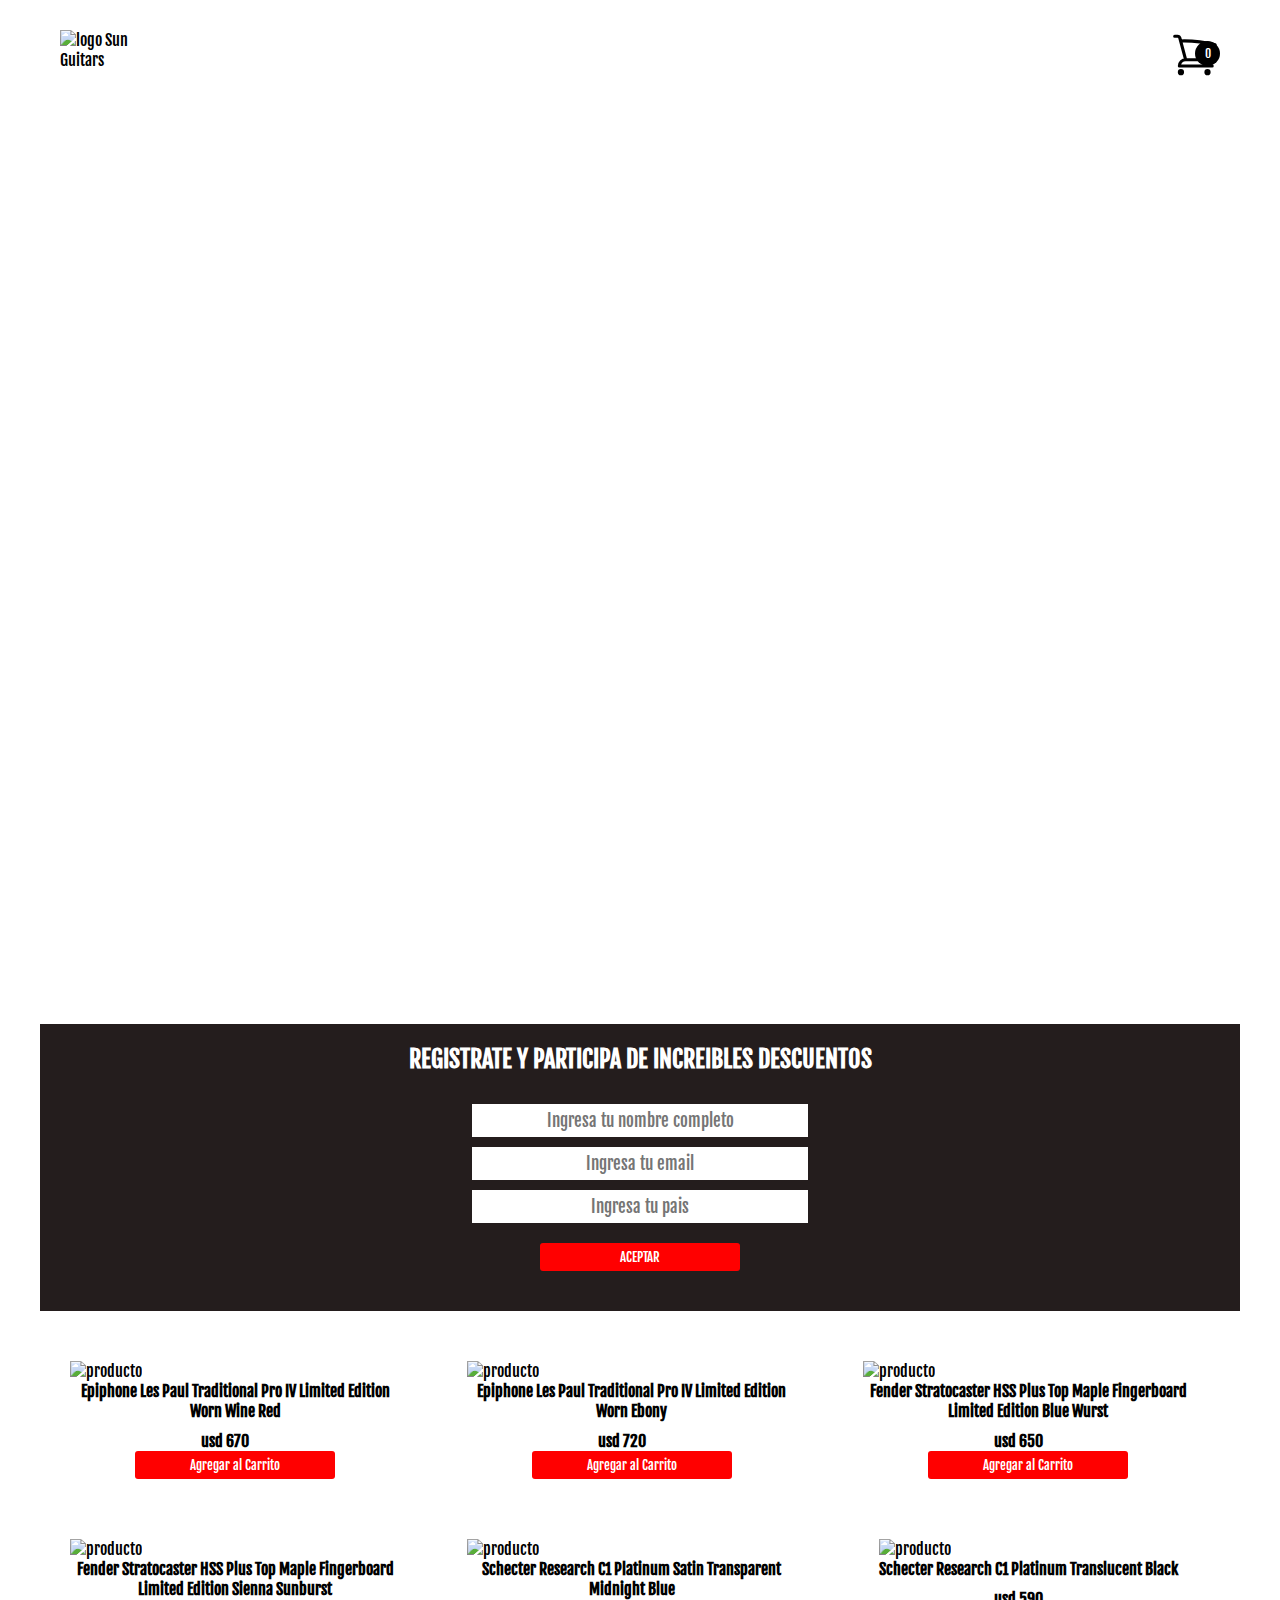
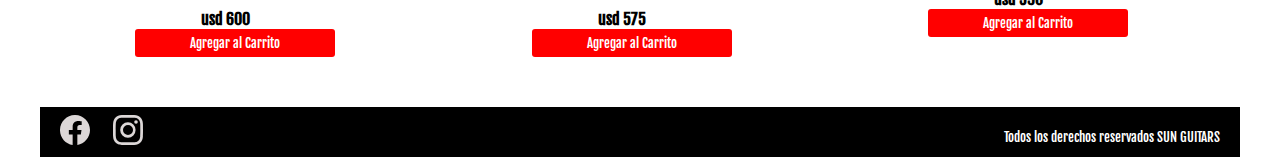
==== index.html @ 1c925fe8 "Agregando boton Finalizar compra en el carrito con sus funciones y cambiando font-family" ====
<!DOCTYPE html>
<html lang="es">

<head>
  <meta charset="UTF-8" />
  <meta http-equiv="X-UA-Compatible" content="IE=edge" />
  <meta name="viewport" content="width=device-width, initial-scale=1.0" />
  <link rel="shortcut icon" href="img/guitarra-electrica.png" type="image/x-icon" />
  <title>SUN GUITARS - Tu Sitio de Guitarras en la Web</title>
  <link href="https://cdn.jsdelivr.net/npm/bootstrap@5.3.2/dist/css/bootstrap.min.css" rel="stylesheet"
    integrity="sha384-T3c6CoIi6uLrA9TneNEoa7RxnatzjcDSCmG1MXxSR1GAsXEV/Dwwykc2MPK8M2HN" crossorigin="anonymous" />
  <link rel="stylesheet" href="./css/style1.css" />
</head>

<body>

  <header>
    <img class="logo" src="./img/SunGuitars_Logo-02.png" alt="logo Sun Guitars">
    <div class="container-icon">
      <div class="container-cart-icon">
        <svg xmlns="http://www.w3.org/2000/svg" fill="none" viewBox="0 0 24 24" stroke-width="1.5" stroke="currentColor"
          class="icon-cart">
          <path stroke-linecap="round" stroke-linejoin="round"
            d="M2.25 3h1.386c.51 0 .955.343 1.087.835l.383 1.437M7.5 14.25a3 3 0 00-3 3h15.75m-12.75-3h11.218c1.121-2.3 2.1-4.684 2.924-7.138a60.114 60.114 0 00-16.536-1.84M7.5 14.25L5.106 5.272M6 20.25a.75.75 0 11-1.5 0 .75.75 0 011.5 0zm12.75 0a.75.75 0 11-1.5 0 .75.75 0 011.5 0z" />
        </svg>
        <div class="count-products">
          <span id="contadorProductos">0</span>
        </div>
      </div>
      <div class="container-cart-products hidden-cart">
        <div class="row-product">
          <div class="cart-product">
          </div>
        </div>

        <div class="cart-total">
          <h3>TOTAL</h3>
          <span class="total-pagar"></span>
          <button class="finalizar-compra-btn rounded btn">Finalizar Compra</button>
        </div>

        

      </div>
  </header>
  
  <div class="banner">
    <div class="banner-container">
      <img class="logo-banner" src="./img/SunGuitars_Logo-04.png" alt="">
      <p>
        Este sitio esta dedicado para los amantes de este bello instrumento
        donde podras adquirir las mejores guitarras a precios increibles
      </p>
    </div>
  </div>

  <!-- termina nav -->

  <div class="form-container">

    <h2>REGISTRATE Y PARTICIPA DE INCREIBLES DESCUENTOS</h>
      <form class="formulario" id="form">
        <input class="rounded form-input" placeholder="Ingresa tu nombre completo" id="nombre" type="text" />
        <input class="rounded form-input" placeholder="Ingresa tu email" id="email" type="email" />
        <input class="rounded form-input" placeholder="Ingresa tu pais" id="pais" type="text" />
        <button class="send-btn rounded btn" type="submit">ACEPTAR</button>
      </form>
  </div>


  <div id="shopContent" class="shop-content">



  </div>

  <!-- ----- inicia footer -------- -->

  <footer class="contenedor">
    <div class="d-flex">
      <a href="https://www.facebook.com/" target="_blank">
        <svg xmlns="http://www.w3.org/2000/svg" fill="currentColor" class="bi bi-facebook" viewBox="0 0 16 16">
          <path
            d="M16 8.049c0-4.446-3.582-8.05-8-8.05C3.58 0-.002 3.603-.002 8.05c0 4.017 2.926 7.347 6.75 7.951v-5.625h-2.03V8.05H6.75V6.275c0-2.017 1.195-3.131 3.022-3.131.876 0 1.791.157 1.791.157v1.98h-1.009c-.993 0-1.303.621-1.303 1.258v1.51h2.218l-.354 2.326H9.25V16c3.824-.604 6.75-3.934 6.75-7.951z" />
        </svg>
      </a>
      <a href="./error404.html" target="_blank">
        <svg xmlns="http://www.w3.org/2000/svg" fill="currentColor" class="bi bi-instagram" viewBox="0 0 16 16">
          <path
            d="M8 0C5.829 0 5.556.01 4.703.048 3.85.088 3.269.222 2.76.42a3.917 3.917 0 0 0-1.417.923A3.927 3.927 0 0 0 .42 2.76C.222 3.268.087 3.85.048 4.7.01 5.555 0 5.827 0 8.001c0 2.172.01 2.444.048 3.297.04.852.174 1.433.372 1.942.205.526.478.972.923 1.417.444.445.89.719 1.416.923.51.198 1.09.333 1.942.372C5.555 15.99 5.827 16 8 16s2.444-.01 3.298-.048c.851-.04 1.434-.174 1.943-.372a3.916 3.916 0 0 0 1.416-.923c.445-.445.718-.891.923-1.417.197-.509.332-1.09.372-1.942C15.99 10.445 16 10.173 16 8s-.01-2.445-.048-3.299c-.04-.851-.175-1.433-.372-1.941a3.926 3.926 0 0 0-.923-1.417A3.911 3.911 0 0 0 13.24.42c-.51-.198-1.092-.333-1.943-.372C10.443.01 10.172 0 7.998 0h.003zm-.717 1.442h.718c2.136 0 2.389.007 3.232.046.78.035 1.204.166 1.486.275.373.145.64.319.92.599.28.28.453.546.598.92.11.281.24.705.275 1.485.039.843.047 1.096.047 3.231s-.008 2.389-.047 3.232c-.035.78-.166 1.203-.275 1.485a2.47 2.47 0 0 1-.599.919c-.28.28-.546.453-.92.598-.28.11-.704.24-1.485.276-.843.038-1.096.047-3.232.047s-2.39-.009-3.233-.047c-.78-.036-1.203-.166-1.485-.276a2.478 2.478 0 0 1-.92-.598 2.48 2.48 0 0 1-.6-.92c-.109-.281-.24-.705-.275-1.485-.038-.843-.046-1.096-.046-3.233 0-2.136.008-2.388.046-3.231.036-.78.166-1.204.276-1.486.145-.373.319-.64.599-.92.28-.28.546-.453.92-.598.282-.11.705-.24 1.485-.276.738-.034 1.024-.044 2.515-.045v.002zm4.988 1.328a.96.96 0 1 0 0 1.92.96.96 0 0 0 0-1.92zm-4.27 1.122a4.109 4.109 0 1 0 0 8.217 4.109 4.109 0 0 0 0-8.217zm0 1.441a2.667 2.667 0 1 1 0 5.334 2.667 2.667 0 0 1 0-5.334z" />
        </svg>
      </a>
    </div>

    <div>
      <p>Todos los derechos reservados SUN GUITARS</p>
    </div>
  </footer>

  <script src="https://cdn.jsdelivr.net/npm/@popperjs/core@2.11.8/dist/umd/popper.min.js"
    integrity="sha384-I7E8VVD/ismYTF4hNIPjVp/Zjvgyol6VFvRkX/vR+Vc4jQkC+hVqc2pM8ODewa9r"
    crossorigin="anonymous"></script>
  <script src="https://cdn.jsdelivr.net/npm/bootstrap@5.3.2/dist/js/bootstrap.min.js"
    integrity="sha384-BBtl+eGJRgqQAUMxJ7pMwbEyER4l1g+O15P+16Ep7Q9Q+zqX6gSbd85u4mG4QzX+"
    crossorigin="anonymous"></script>
  <script src="https://cdn.jsdelivr.net/npm/sweetalert2@11"></script>
  <script src="./js/main2.js"></script>
</body>

</html>
---- css/style1.css ----
@font-face {
    font-family: FjallaOne-Regular;
    src: url(../fonts/FjallaOne-Regular.ttf)
  }
* {
  font-family: "FjallaOne-Regular";
  padding: 0;
  margin: 0;
  box-sizing: border-box;
}

h1,
h2,
h3,
h4,
h5,
h6,
p,
a,
input,
textarea,
ul {
  margin: 0;
  padding: 0;
}
body {
  margin: 0 auto;
  max-width: 1200px;
}

/* --------- header --------- */

header{
  display: flex;
  justify-content: space-between;
  padding: 30px 20px 40px 20px;

}
.logo{
  width:80px;
  height: 50px;
}

.icon-cart{
  width:50px;
  stroke: #000;

}
.icon-cart:hover{
  cursor: pointer;
}
.container-icon{
  position: relative;
}
.count-products{
  position: absolute;
  top:20%;
  right:0px;
  width: 25px;
  height: 25px;
  
  background-color: #000;
  color:#fff;

  display: flex;
  justify-content: center;
  align-items: center;
  border-radius: 50%;

}

#contadorProductos{
  font-size: 12px;
}

.container-cart-products{
  position: absolute;
  top:50px;
  right: 0;

  background-color: #fff;
  width: 400px;
  z-index: 1;
  box-shadow: 0 ;
}

.cart-product{
  display: flex;
  align-items: center;
  justify-content: space-between;
  padding: 30px;
  
  border-bottom: 1px solid rgba(0,0,0,0.20);
}
.info-cart-product{
  display: flex;
  justify-content: space-between;
  gap: 10px;
  padding: 2px;
  flex: 0.8;
  
}

.titulo-producto-carrito{
  color: #000;
  font-size: 15px;
}

.precio-producto-carrito{
  font-weight: 700;
  font-size: 13px;
  margin-left: 10px;

}

.cantidad-producto-carrito{
  font-weight: 400;
  font-size: 12px;

}

.cart-total{
  display: flex;
  justify-content: center;
  padding: 20px 0;
  gap: 20px;
  align-items: center;
}
.cart-total h3{
  font-size: 15px;
  font-weight: 500;
}

.total-pagar{
  font-size: 15px;
  font-weight: 900;
}
.hidden-cart{
  display: none;
}


.icon-close{
  width: 25px;
  height: 25px;
}
.icon-close:hover{
  stroke: red;
  cursor: pointer;
}













ul {
  list-style-type: none;
}
a {
  text-decoration: none;
}



/* ------- banner -------- */
.banner {
  background-image: url(../img/Guitars_bw.png);
  background-size: 100%;
  background-position: bottom;
  background-repeat: no-repeat;
  height: 100vh;
}
.logo-banner{
  width: 40%;
  margin-top: 100px;
  align-self: center;
  
}

.banner-container {
  display: flex;
  flex-direction: column;
  justify-content: space-around;
  align-items: center;
}
.banner-container {
  p {
    margin-top: 100px;
    font-weight: 900;
    font-size: 1.2em;
    text-align: center;
    color: #ffffff;
  }
}

/* ----- formulario registro ------- */
.form-container {
  background-color: rgb(36, 29, 29);
  padding: 20px;
  h2 {
    color: #ffffff;
    text-align: center;
  }
}
.formulario {
  padding: 20px;
  display: flex;
  flex-direction: column;
  align-items: center;
}
input,
textarea,
select {
  margin: 10px 0 0 0;
  width: 30%;
  font-size: 0.7em;
}

input,
textarea {
  background-color: #ffffff;
  border: 1px solid #87879c;
  color: #060606;
}

.form-input {
  color: #000000;
  text-align: center;
  border-style: solid;
  border-color: rgb(255, 255, 255);
  padding: 5px;
  background-color: white;
}
.btn{
  margin-top: 20px;
  background-color: #ff0000;
  color: #ffffff;
  width:200px;
  padding: 6px;
  border: none;
  border-radius: 3px;
  
   
}


.precio{
    font-size: 1em;
    font-weight: 900;
    color: black;
    text-align: center;
}

.titulo{
    display: flex;
}
.actions {
    background-color: #ffffff;
    width: 100%;
    height: auto;
    display: flex;
    justify-content: flex-end;
    
  }
  
  .actions button {
    background-color: #ff0000;
    color: #ffffff;
    padding: 6px;
    border: none;
    border-radius: 3px;
    
  }
  

.flex-top-tienda{
    width: 90%;
    display :flex;
    flex-direction: row;
    justify-content: space-between;

    h2{
        display: flex;
        flex-direction: row;
    }
}



.shop-content {

    margin-top: 30px;
    background-color: rgb(255, 255, 255);
    display: grid;
    grid-template-columns: repeat(3,1fr);
    gap:20px;
    margin-bottom: 30px;
    margin-left: 30px;
    
  
}
.card{
    border: none;
    margin-top: 20px;
    margin-bottom: 20px;
    width: 330px;
    height: auto;
    display: flex;
    flex-direction: column;
    
    align-items: center;
}
.card-img-top{
    width:100%;
    
}

.card h3{
    font-size: 1em;
    text-align: center;
}
.card-body{
    display: flex;
    flex-direction: column;
    align-items: center; 
}

.comprar{
    
    background-color: #ff0000;
    color: #ffffff;
    width:200px;
    padding: 6px;
    border: none;
    border-radius: 3px;

}



footer {
    height: 50px;
  display: flex;
  justify-content: space-between;
  align-items: center;
  background-color: rgb(0, 0, 0);
}

div p {
  font-size: small;
  color: white;
  margin-top: 10px;
  margin-right: 20px;
}

footer svg {
  fill: rgb(220, 215, 215);
  width: 30px;
  margin-left: 20px;
}
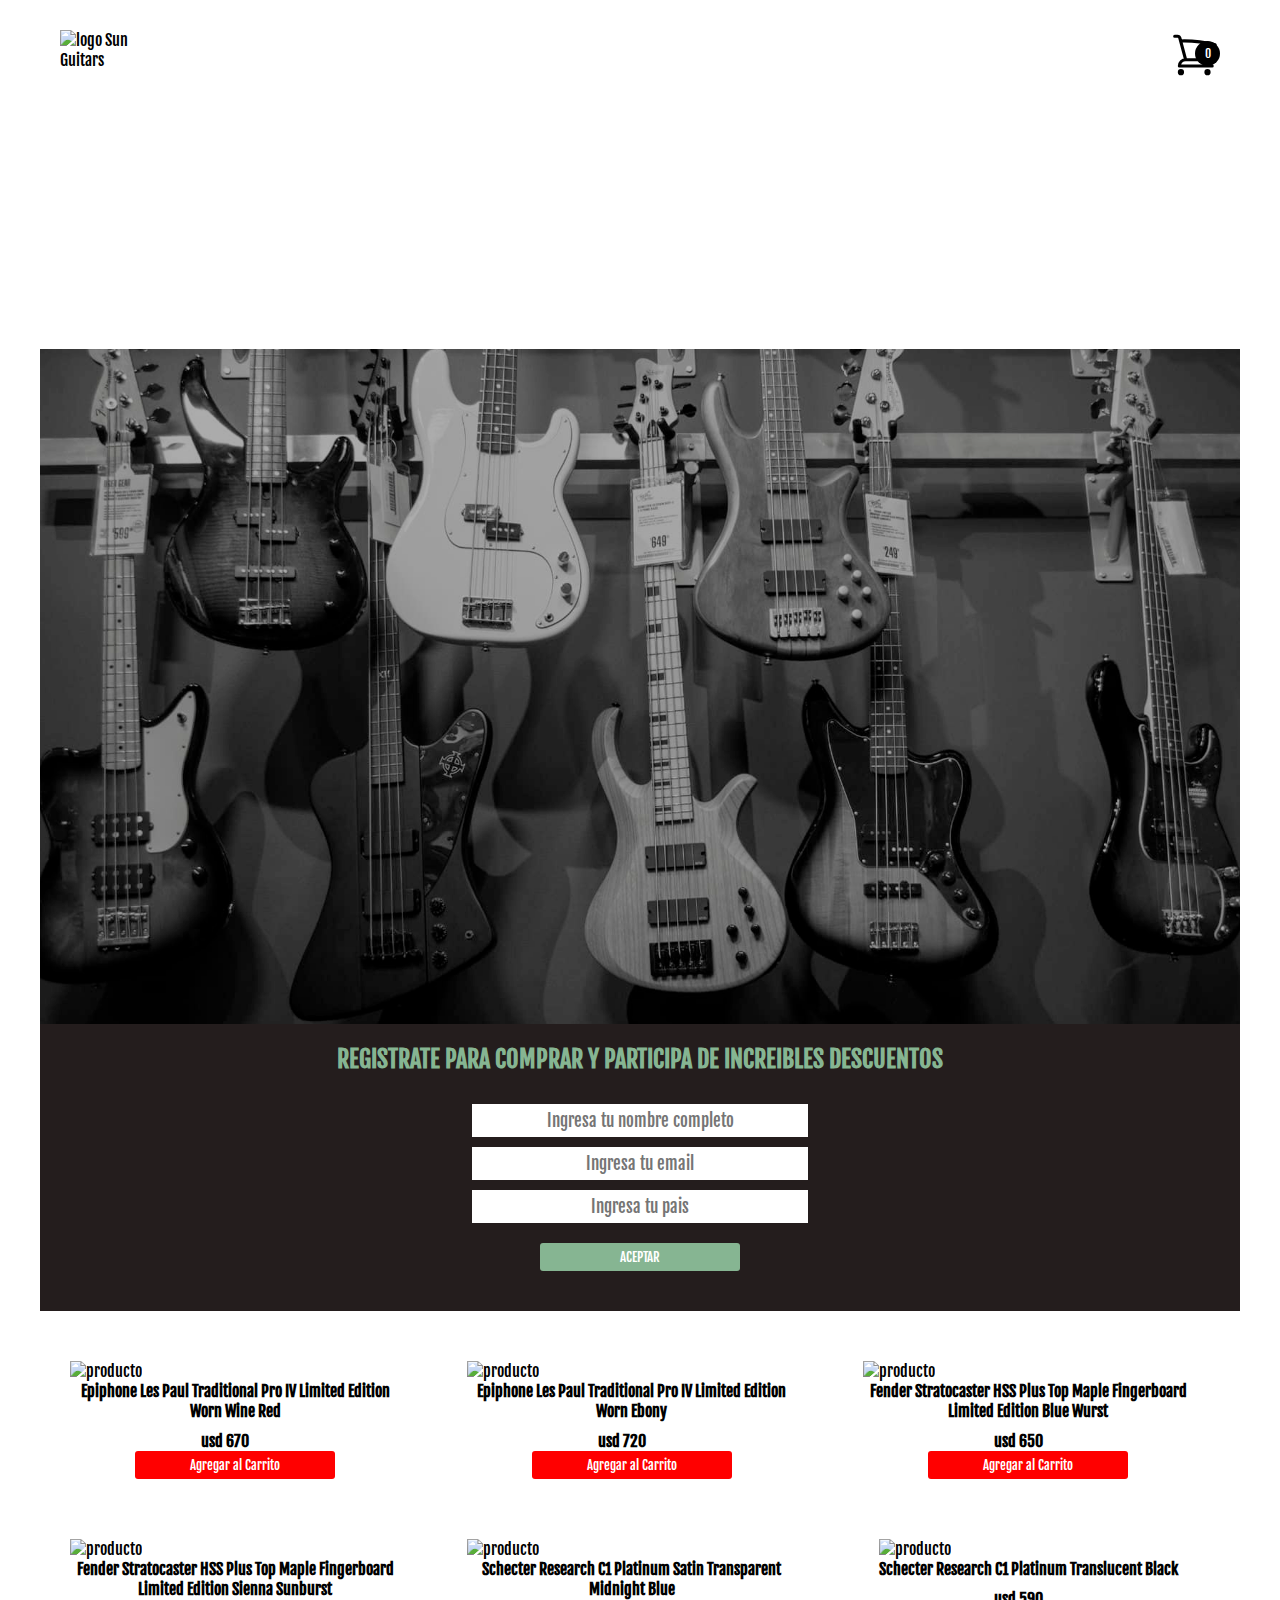
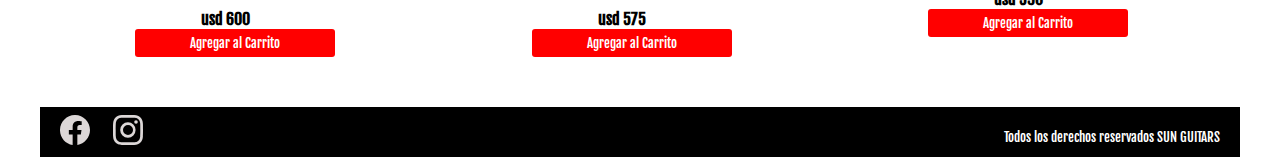
==== commit 4dad9ea7: "Agregandoboton ICON-CLOSE y separando mi codigo JS en 2 archivos .js" ====
--- a/index.html
+++ b/index.html
@@ -58,7 +58,7 @@
 
   <div class="form-container">
 
-    <h2>REGISTRATE Y PARTICIPA DE INCREIBLES DESCUENTOS</h>
+    <h2>REGISTRATE PARA COMPRAR Y PARTICIPA DE INCREIBLES DESCUENTOS</h>
       <form class="formulario" id="form">
         <input class="rounded form-input" placeholder="Ingresa tu nombre completo" id="nombre" type="text" />
         <input class="rounded form-input" placeholder="Ingresa tu email" id="email" type="email" />
@@ -104,7 +104,9 @@
     integrity="sha384-BBtl+eGJRgqQAUMxJ7pMwbEyER4l1g+O15P+16Ep7Q9Q+zqX6gSbd85u4mG4QzX+"
     crossorigin="anonymous"></script>
   <script src="https://cdn.jsdelivr.net/npm/sweetalert2@11"></script>
-  <script src="./js/main2.js"></script>
+  <script src="./js/formulario.js"></script>
+  <script src="./js/productos.js"></script>
+  
 </body>
 
 </html>--- a/css/style1.css
+++ b/css/style1.css
@@ -150,17 +150,6 @@
 }
 
 
-
-
-
-
-
-
-
-
-
-
-
 ul {
   list-style-type: none;
 }
@@ -172,7 +161,7 @@
 
 /* ------- banner -------- */
 .banner {
-  background-image: url(../img/Guitars_bw.png);
+  background-image: url(../img/headers/Guitars_bw_screen.png);
   background-size: 100%;
   background-position: bottom;
   background-repeat: no-repeat;
@@ -194,8 +183,8 @@
 .banner-container {
   p {
     margin-top: 100px;
-    font-weight: 900;
-    font-size: 1.2em;
+    font-weight: 300;
+    font-size: 1.3em;
     text-align: center;
     color: #ffffff;
   }
@@ -206,7 +195,7 @@
   background-color: rgb(36, 29, 29);
   padding: 20px;
   h2 {
-    color: #ffffff;
+    color: #86b592;
     text-align: center;
   }
 }
@@ -241,7 +230,7 @@
 }
 .btn{
   margin-top: 20px;
-  background-color: #ff0000;
+  background-color: #86b592;
   color: #ffffff;
   width:200px;
   padding: 6px;
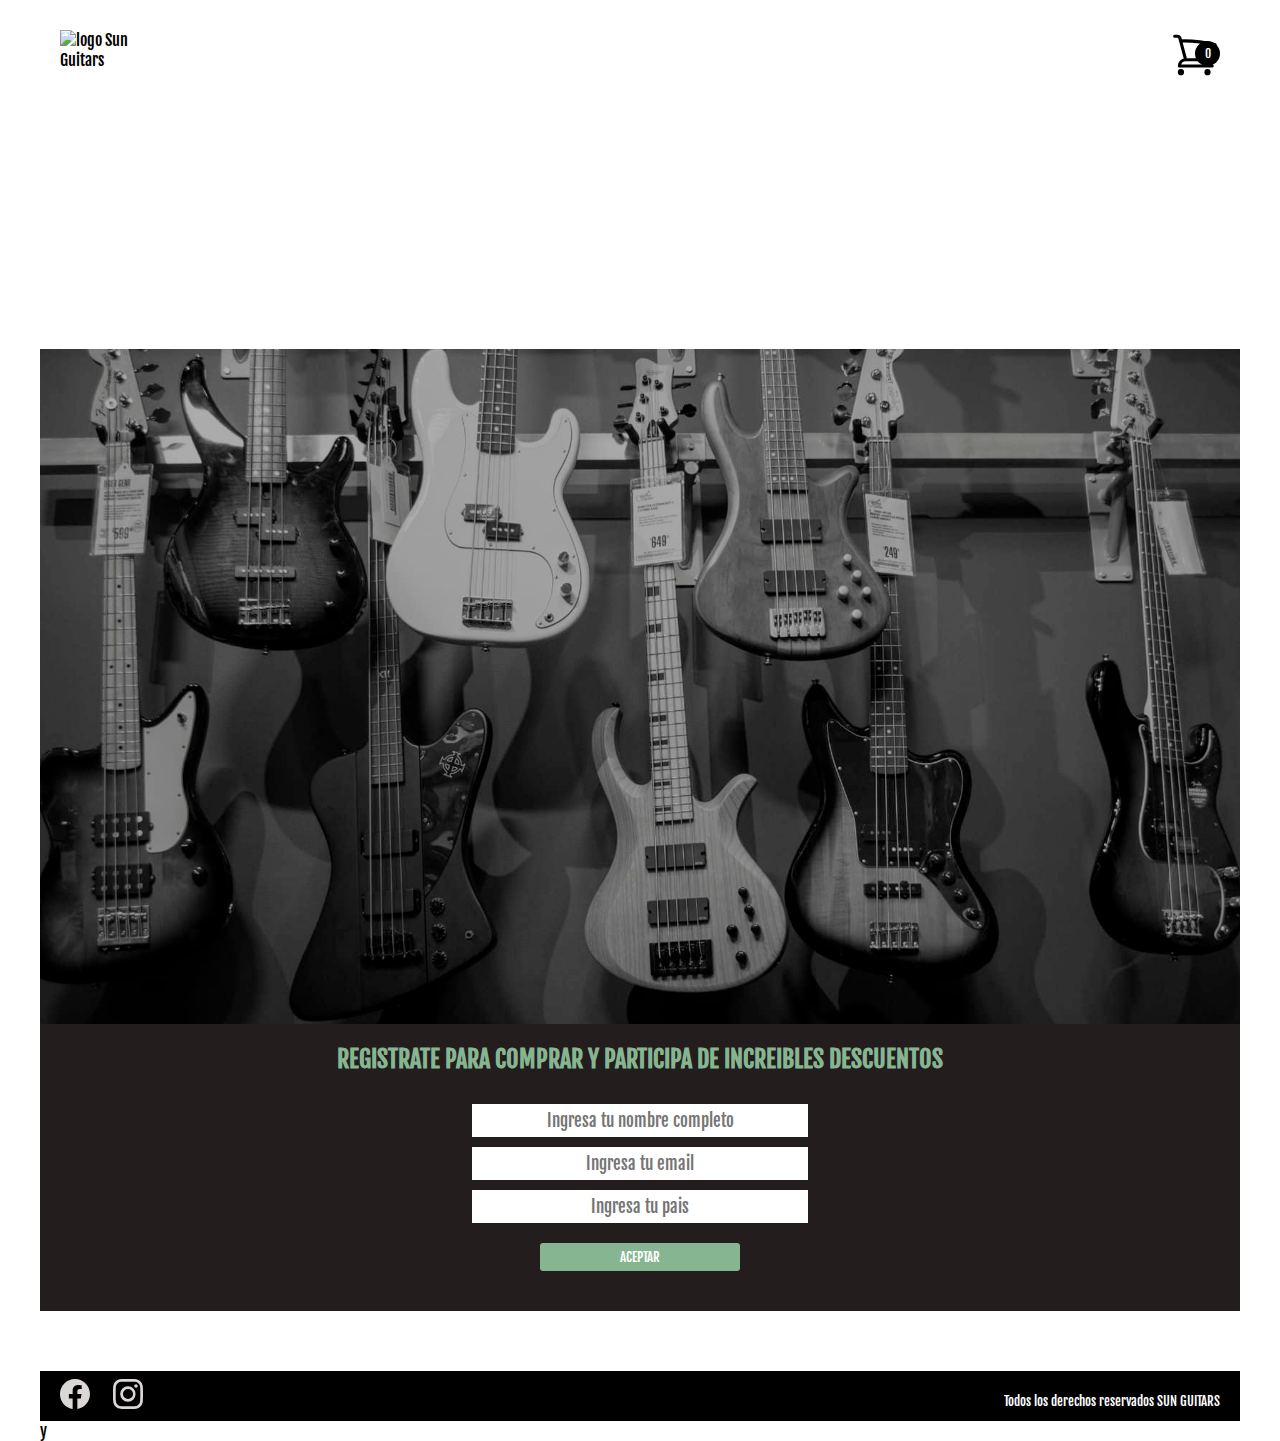
==== commit d46dc00e: "realizando cambios" ====
--- a/index.html
+++ b/index.html
@@ -102,10 +102,10 @@
     crossorigin="anonymous"></script>
   <script src="https://cdn.jsdelivr.net/npm/bootstrap@5.3.2/dist/js/bootstrap.min.js"
     integrity="sha384-BBtl+eGJRgqQAUMxJ7pMwbEyER4l1g+O15P+16Ep7Q9Q+zqX6gSbd85u4mG4QzX+"
-    crossorigin="anonymous"></script>
+    crossorigin="anonymous"></script>y
   <script src="https://cdn.jsdelivr.net/npm/sweetalert2@11"></script>
-  <script src="./js/formulario.js"></script>
-  <script src="./js/productos.js"></script>
+  <script src="./formulario.js"></script>
+  <script src="./productos.js"></script>
   
 </body>
 
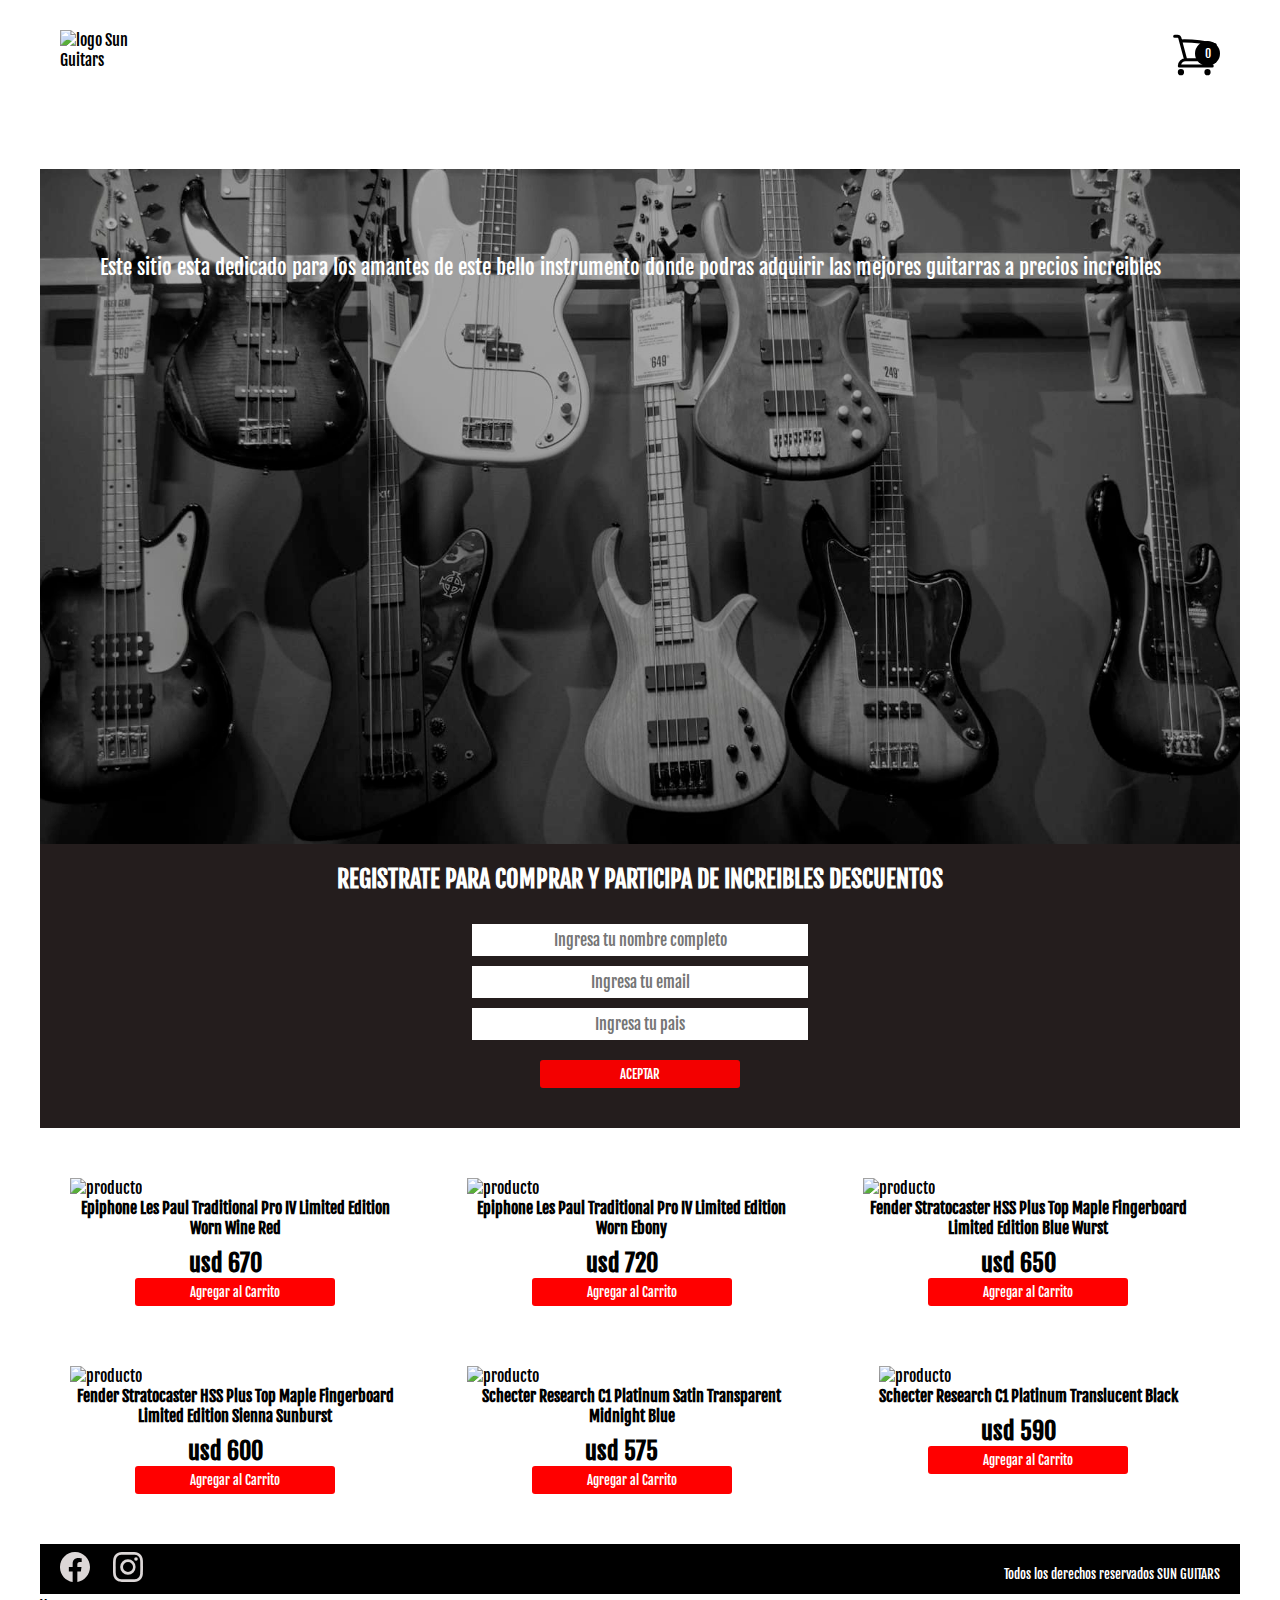
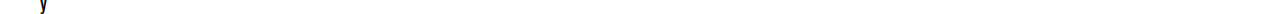
==== commit 3f9e5e47: "corrigiendo errores de etiquetas" ====
--- a/index.html
+++ b/index.html
@@ -58,7 +58,7 @@
 
   <div class="form-container">
 
-    <h2>REGISTRATE PARA COMPRAR Y PARTICIPA DE INCREIBLES DESCUENTOS</h>
+    <h2>REGISTRATE PARA COMPRAR Y PARTICIPA DE INCREIBLES DESCUENTOS</h2>
       <form class="formulario" id="form">
         <input class="rounded form-input" placeholder="Ingresa tu nombre completo" id="nombre" type="text" />
         <input class="rounded form-input" placeholder="Ingresa tu email" id="email" type="email" />
--- a/css/style1.css
+++ b/css/style1.css
@@ -6,6 +6,11 @@
   font-family: "FjallaOne-Regular";
   padding: 0;
   margin: 0;
+  box-sizing: border-box;
+}
+*{
+  -webkit-box-sizing: border-box;
+  -moz-box-sizing: border-box;
   box-sizing: border-box;
 }
 
@@ -108,7 +113,7 @@
 
 .precio-producto-carrito{
   font-weight: 700;
-  font-size: 13px;
+  font-size: 1.3rem;
   margin-left: 10px;
 
 }
@@ -165,11 +170,11 @@
   background-size: 100%;
   background-position: bottom;
   background-repeat: no-repeat;
-  height: 100vh;
+  height: 80vh;
 }
 .logo-banner{
   width: 40%;
-  margin-top: 100px;
+  margin-top: 60px;
   align-self: center;
   
 }
@@ -182,9 +187,9 @@
 }
 .banner-container {
   p {
-    margin-top: 100px;
+    margin-top: 70px;
     font-weight: 300;
-    font-size: 1.3em;
+    font-size: 1.3rem;
     text-align: center;
     color: #ffffff;
   }
@@ -192,10 +197,10 @@
 
 /* ----- formulario registro ------- */
 .form-container {
-  background-color: rgb(36, 29, 29);
+  background-color: #241d1d;
   padding: 20px;
   h2 {
-    color: #86b592;
+    color: #fefffe;
     text-align: center;
   }
 }
@@ -210,7 +215,7 @@
 select {
   margin: 10px 0 0 0;
   width: 30%;
-  font-size: 0.7em;
+  font-size: 1rem;
 }
 
 input,
@@ -230,7 +235,7 @@
 }
 .btn{
   margin-top: 20px;
-  background-color: #86b592;
+  background-color: #f30000;
   color: #ffffff;
   width:200px;
   padding: 6px;
@@ -242,7 +247,7 @@
 
 
 .precio{
-    font-size: 1em;
+    font-size: 1.5rem;
     font-weight: 900;
     color: black;
     text-align: center;
@@ -313,7 +318,7 @@
 }
 
 .card h3{
-    font-size: 1em;
+    font-size: 1rem;
     text-align: center;
 }
 .card-body{
